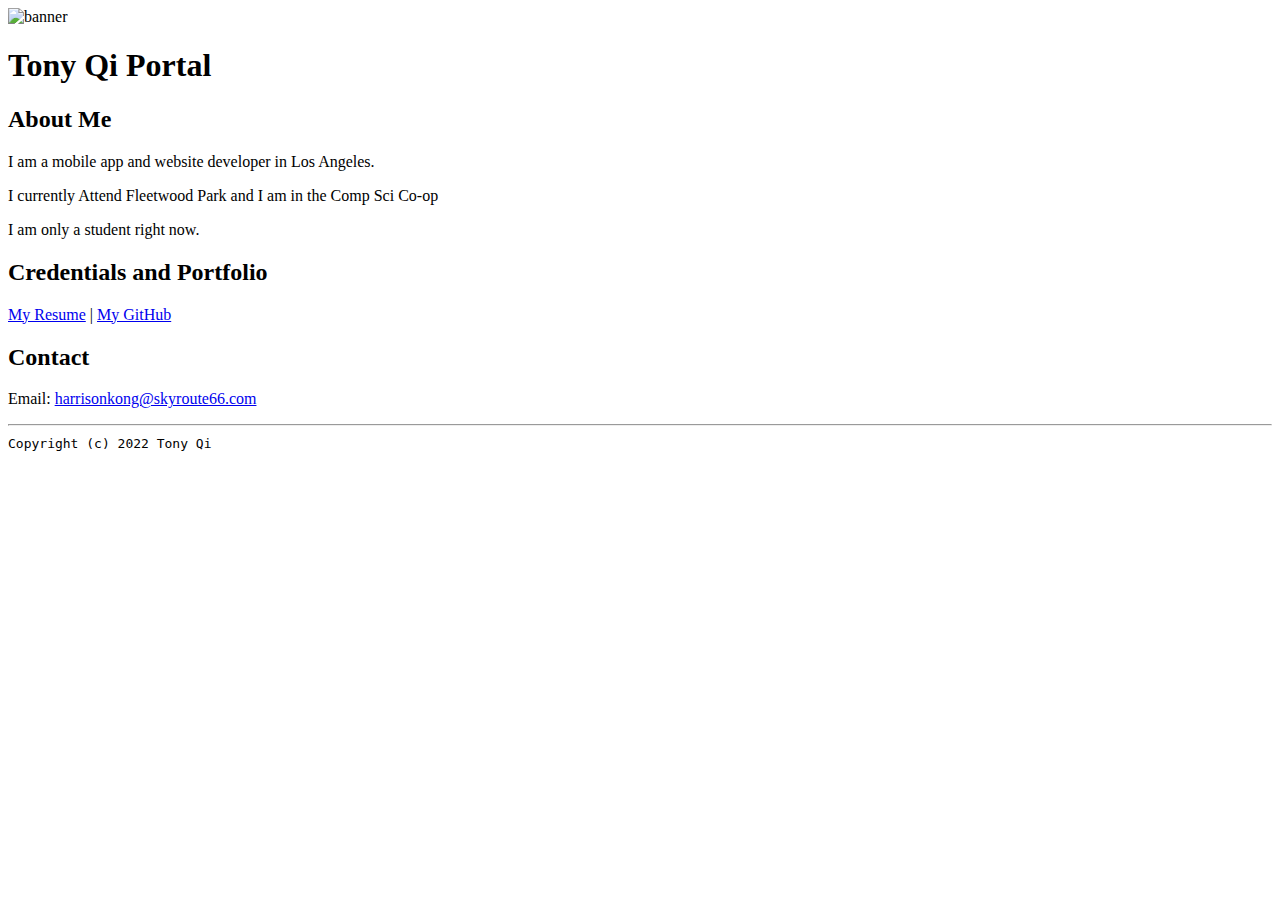
==== index.html @ f4c3f700 "Add files via upload" ====
<!doctype html>

<!-- this is a comment for human! -->

<html lang="en">

  <header>
    <title>Tony Qi Portal </title>
    <link rel="stylesheet" href="css/master.css">
    <link rel="FaviconIcon" href="favicon.ico" type="image/x-icon">
    <link rel="shortcut" href="favicon.ico" type="image/x-icon">
    <meta name="viewport" content="width=device-width, initial-scale=1, shrink-to-fit-=no">
    <meta name="name" content="Tony Qi's Portal">
    <meta name="robots" content="noindex, nofollow">
  </header>

  <body>
    <img src="images/banner.jpg" width="75%" alt="banner">
    <h1>Tony Qi Portal</h1>
    <h2>About Me</h2>
    <p> I am a mobile app and website developer in Los Angeles.</p>
    <p> I currently Attend Fleetwood Park and I am in the Comp Sci Co-op</p>
    <p> I am only a student right now. </p>
    <h2>Credentials and Portfolio</h2>

    <p><a href="resume.html">My Resume</a> | <a href ="https://github.com/TonyQi">My GitHub</a></p>
    <h2>Contact</h2>

    <p>Email: <a href="mailto:qitony2005@gmail.com">harrisonkong@skyroute66.com</a></p>
  </body>

  <footer>
    <hr>
    <code>Copyright (c) 2022 Tony Qi</code>

  </footer>

</html>
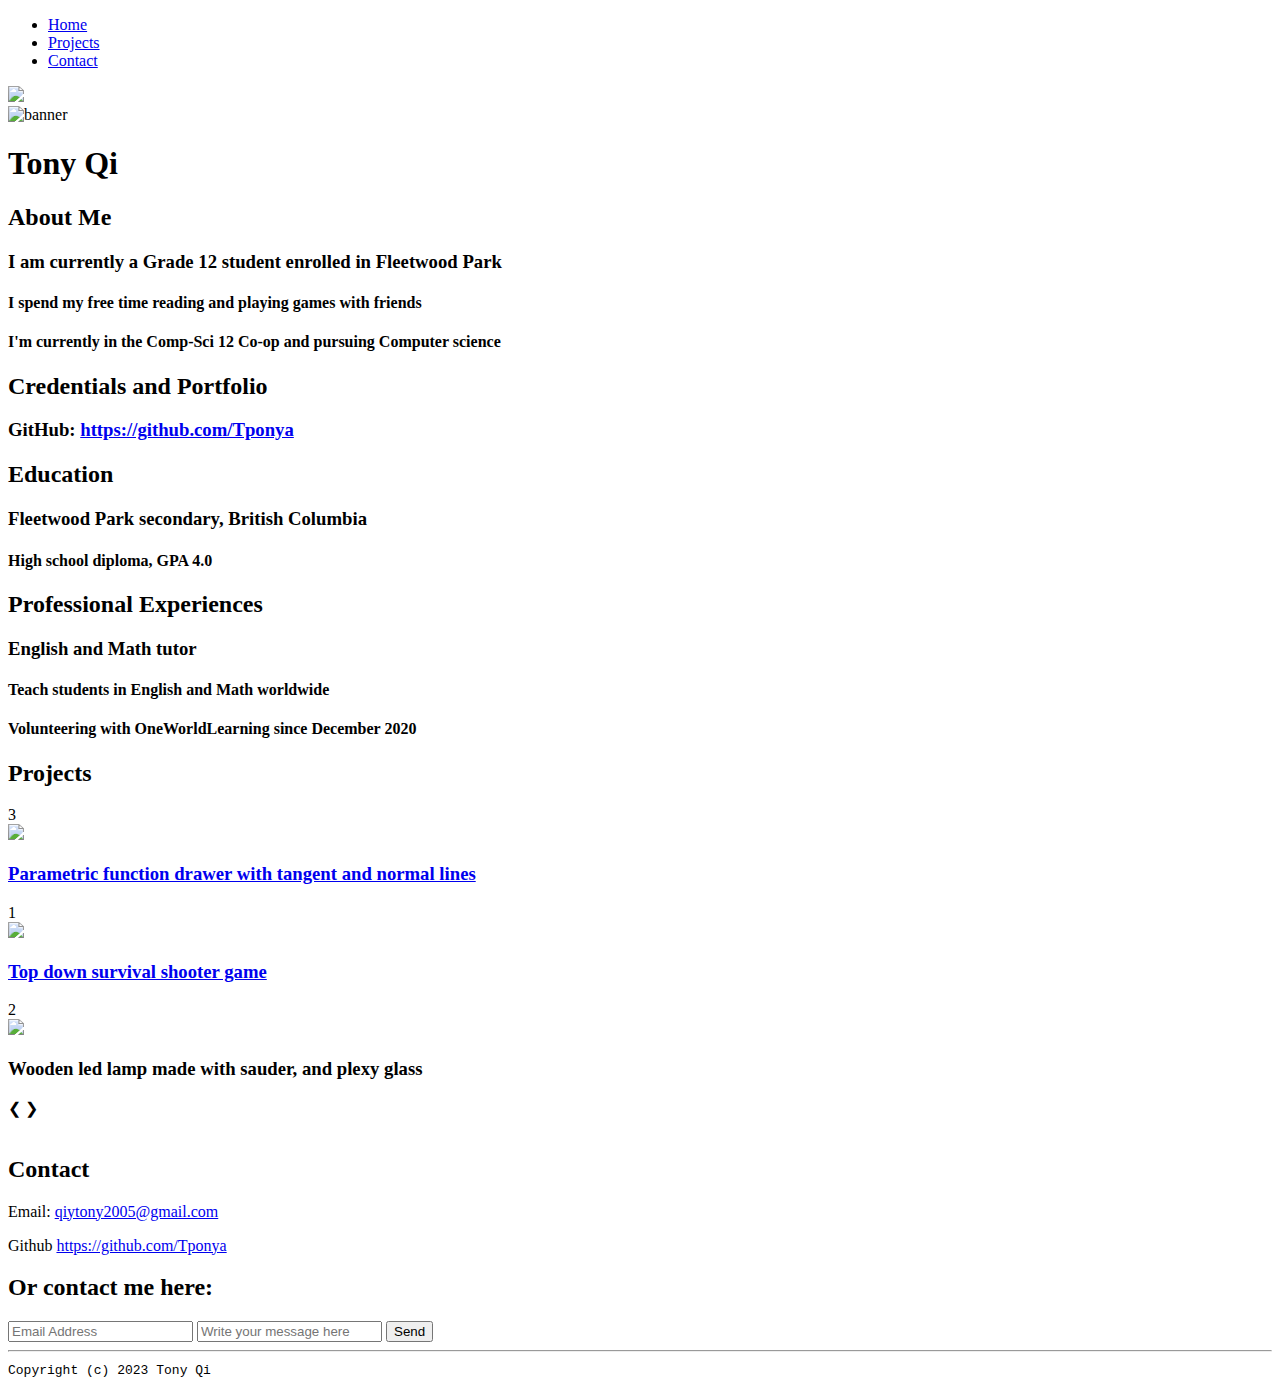
==== commit b43e45b3: "Add files via upload" ====
--- a/index.html
+++ b/index.html
@@ -1,38 +1,179 @@
-<!doctype html>
-
-<!-- this is a comment for human! -->
-
-<html lang="en">
-
-  <header>
-    <title>Tony Qi Portal </title>
-    <link rel="stylesheet" href="css/master.css">
-    <link rel="FaviconIcon" href="favicon.ico" type="image/x-icon">
-    <link rel="shortcut" href="favicon.ico" type="image/x-icon">
-    <meta name="viewport" content="width=device-width, initial-scale=1, shrink-to-fit-=no">
-    <meta name="name" content="Tony Qi's Portal">
-    <meta name="robots" content="noindex, nofollow">
-  </header>
-
-  <body>
-    <img src="images/banner.jpg" width="75%" alt="banner">
-    <h1>Tony Qi Portal</h1>
-    <h2>About Me</h2>
-    <p> I am a mobile app and website developer in Los Angeles.</p>
-    <p> I currently Attend Fleetwood Park and I am in the Comp Sci Co-op</p>
-    <p> I am only a student right now. </p>
-    <h2>Credentials and Portfolio</h2>
-
-    <p><a href="resume.html">My Resume</a> | <a href ="https://github.com/TonyQi">My GitHub</a></p>
-    <h2>Contact</h2>
-
-    <p>Email: <a href="mailto:qitony2005@gmail.com">harrisonkong@skyroute66.com</a></p>
-  </body>
-
-  <footer>
-    <hr>
-    <code>Copyright (c) 2022 Tony Qi</code>
-
-  </footer>
-
-</html>
+<!doctype html>
+
+<!-- this is a comment for human! -->
+
+<html lang="en">
+  <header id="Home">
+    <nav>
+      <ul class="Navibar">
+        <li><a class= "bar" href="#Home">Home</a></li>
+        <li><a class= "bar" href="#Projects">Projects</a></li>
+        <li><a class= "bar" href="#Contact">Contact</a></li>
+      </ul>
+    </nav>
+    <a href=https://www.google.com/url?sa=i&url=https%3A%2F%2Ftenor.com%2Fview%2Fkorok-yahaha-legend-of-zelda-breath-of-the-wild-loz-gif-22535699&psig=AOvVaw0djsVA3Y56MF2c1TvOK0Fv&ust=1675319931925000&source=images&cd=vfe&ved=0CA8QjRxqFwoTCMiAz5zb8_wCFQAAAAAdAAAAABAJ><img class="icon" src="images/Logo.PNG"></a>
+    <div id="Head_box" >
+    </div>
+    <title>Tony Qi Portal </title>
+    <link rel="stylesheet" href="css/master.css">
+    <link rel="stylesheet" href="css/carousel.css">
+    <meta name="viewport" content="width=device-width, initial-scale=1, shrink-to-fit-=no">
+    <meta name="name" content="Tony Qi's Portal">
+    <meta name="robots" content="noindex, nofollow">
+  </header>
+
+  <body>
+
+    <img class="profile" src="images/Hey its me thubs up.jpg" alt="banner">
+    <div class="about_me"> 
+        <h1> Tony Qi </h1>
+
+        <h2>About Me</h2>
+        <h3> I am currently a Grade 12 student enrolled in Fleetwood Park</h3>
+        <h4> I spend my free time reading and playing games with friends</h4>
+        <h4> I'm currently in the Comp-Sci 12 Co-op and pursuing Computer science</h4>
+
+        <h2>Credentials and Portfolio</h2>
+        <h3>GitHub: <a href="https://github.com/Tponya" target="_blank">https://github.com/Tponya</a></h3>
+        <h2>Education</h2>
+
+        <h3>Fleetwood Park secondary, British Columbia</h3>
+        <h4>High school diploma, GPA 4.0</h4>
+        <h2>Professional Experiences</h2>
+        <h3>English and Math tutor</h3>
+        <h4>Teach students in English and Math worldwide</h4>
+        <h4>Volunteering with OneWorldLearning since December 2020</h4>
+    </div>
+<!-- Let's try to do carousel-->
+
+<script>
+let slideIndex = 1;
+showSlides(slideIndex);
+
+// Next/previous controls
+function plusSlides(n) {
+  showSlides(slideIndex += n);
+}
+
+// Thumbnail image controls
+function currentSlide(n) {
+  showSlides(slideIndex = n);
+}
+
+function showSlides(n) {
+  let i;
+  let slides = document.getElementsByClassName("mySlides");
+  let dots = document.getElementsByClassName("dot");
+  if (n > slides.length) {slideIndex = 1}
+  if (n < 1) {slideIndex = slides.length}
+  for (i = 0; i < slides.length; i++) {
+    slides[i].style.display = "none";
+  }
+  for (i = 0; i < dots.length; i++) {
+    dots[i].className = dots[i].className.replace(" active", "");
+  }
+  slides[slideIndex-1].style.display = "block";
+  dots[slideIndex-1].className += " active";
+}
+    </script>
+
+<!--Slideshow container-->
+<div class="Projects"><h2> Projects </h2></div>
+<div id="Projects" class="slideshow-container">
+
+  <!-- Full-width images with number and caption text -->
+  <div class="mySlides fade">
+    <div class="numbertext">3</div>
+    <img src="images/parametric picture.PNG" style="width:20vw">
+    <div class="text"><h3> <a href ="https://py3.codeskulptor.org/#user307_bMD1EVe0fPHCbAK.py"> Parametric function drawer with tangent and normal lines </a><h3></div>
+  </div>
+
+  <div class="mySlides fade">
+    <div class="numbertext">1</div>
+    <img src="images/Last stand.PNG" style="width:20vw">
+    <div class="text"><h3> <a href="https://py3.codeskulptor.org/#user306_ePUJE6hi0yCy2RU.py"> Top down survival shooter game </a></h3></div>
+  </div>
+
+  <div class="mySlides fade">
+    <div class="numbertext">2</div>
+    <img src="images/Stand arrow stand.jpg" style="width:20vw">
+    <div class="text"><h3> Wooden led lamp made with sauder, and plexy glass</a></h3></div>
+  </div>
+
+  <!-- Next and previous buttons -->
+  <a class="prev" onclick="plusSlides(-1)">&#10094;</a>
+  <a class="next" onclick="plusSlides(1)">&#10095;</a>
+</div>
+<br>
+
+<!-- The dots/circles -->
+<div style="text-align:center">
+  <span class="dot" onclick="currentSlide(1)"></span>
+  <span class="dot" onclick="currentSlide(2)"></span>
+  <span class="dot" onclick="currentSlide(3)"></span>
+</div>
+
+<!-- Back to my code! -->
+<!--
+    <h2> Projects </h2>
+        <h3> <a href="https://py3.codeskulptor.org/#user306_DNRHvYzyKDw85JW.py"> Top down survival shooter game </a></h3>
+        <img src="images/Last stand.PNG" width="30%" alt="image of game">
+
+        <h3> Plexy glass night stand </h3>
+        <img src="images/Stand arrow stand.jpg" width="30%" alt="image of night stand">
+
+        <h3> <a href ="https://py3.codeskulptor.org/#user307_bMD1EVe0fPHCbAK.py"> Parametric function drawer with tangent and normal lines </a><h3>
+        <img src="images/parametric picture.PNG" width="30%" alt="image of parametric function flower">
+
+    <p><a href="resume.html">My Resume</a> | <a href ="https://github.com/TonyQi">My GitHub</a></p>
+    <h2>Contact</h2>
+        -->
+    <div class="inputDiv">
+    <h2>Contact</h2>
+    <p>Email: <a href="mailto:qiytony2005@gmail.com">qiytony2005@gmail.com</a></p>
+    <p>Github <a href="https://github.com/Tponya">https://github.com/Tponya</a></p>
+
+
+
+    <!-- This is the form -->
+    <h2>Or contact me here:</h2>
+<!--
+    <div class="container">
+        <form class= "contact form" onsubmit="send(); reset(); return false;">
+            <h3>GET IN TOUCH</h3>
+            <input type="text" id="name" placeholder="Your Name" required>
+            <input type="email" id="email" placeholder="Email id" required>
+            <input type="text" id="phone" placeholder="Phone no." required>
+            <textarea id="message" rows="4" placeholder="What would you like to say?"></textarea>
+            <button type="submit">Send</button>
+        </form>
+    </div>
+  -->
+
+    <form id="Contact" class="contact_form" action="https://formsubmit.co/qiytony2005@gmail.com" method="POST">
+    <div class ="input-boxes">
+      <input type="hidden" name="_subject" value="Portfolio website email">
+      <input class= "email-box" type="email" name="email" placeholder="Email Address" required>
+      <!-- replace with deployed website when done-->
+      <input type="hidden" name="_next" value="https://tponya.github.io/">
+      <input class = "message-box" type="text" name="message" placeholder="Write your message here" required>
+      <button class = "send-box"type="submit">Send</button>
+    </div>
+    </form>
+    </div>
+  
+    
+</body>
+
+<footer>
+  <hr>
+  <code>Copyright (c) 2023 Tony Qi</code>
+
+</footer>
+</html>
+
+
+
+
+
+
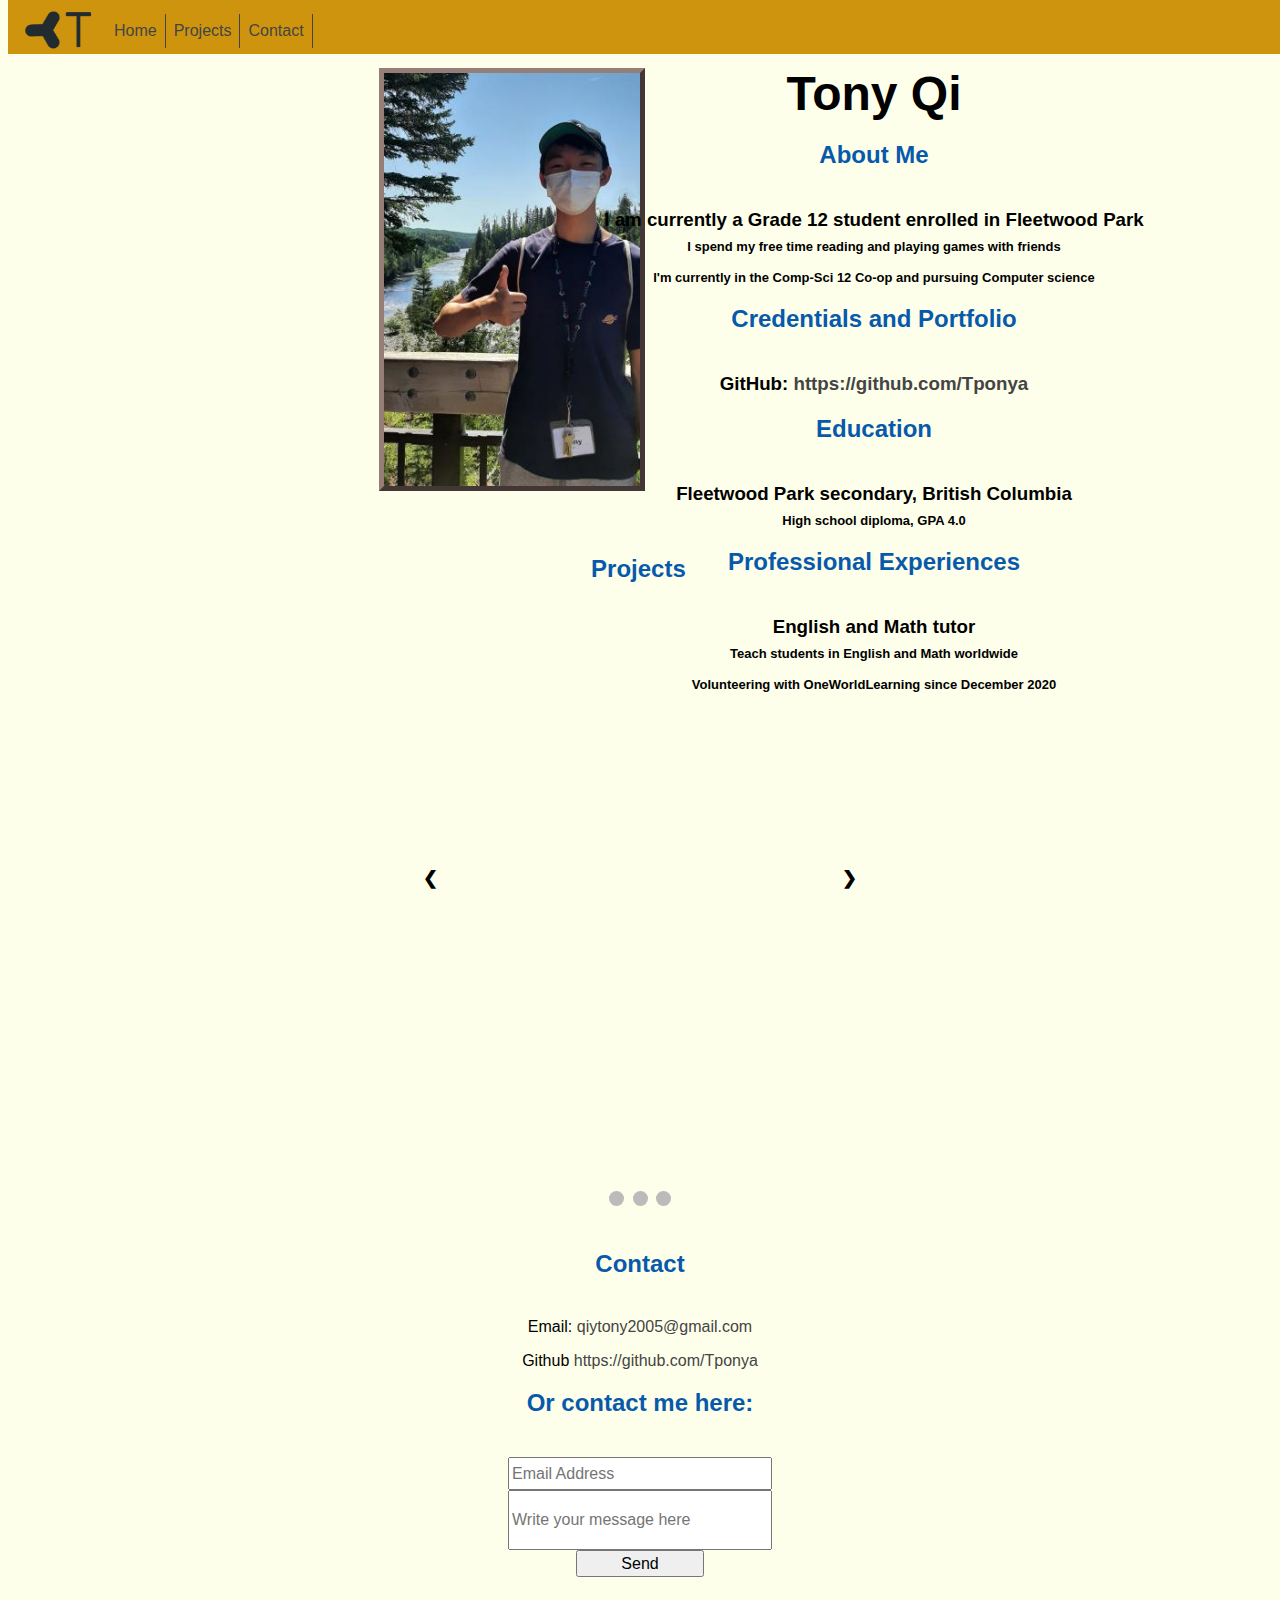
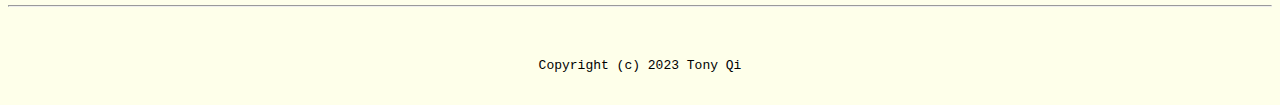
==== commit 000209c8: "Update index.html" ====
--- a/index.html
+++ b/index.html
@@ -150,7 +150,7 @@
     </div>
   -->
 
-    <form id="Contact" class="contact_form" action="https://formsubmit.co/qiytony2005@gmail.com" method="POST">
+    <form id="Contact" class="contact_form" action="7c9f8eb7dca2e9cd0ea4bf0327dfe680" method="POST">
     <div class ="input-boxes">
       <input type="hidden" name="_subject" value="Portfolio website email">
       <input class= "email-box" type="email" name="email" placeholder="Email Address" required>
--- a/css/master.css
+++ b/css/master.css
@@ -0,0 +1,178 @@
+/* Cascading stylesheet for the website */
+
+/* Text inside these asterisks and slashes are comments for human */
+
+a {
+    color: #444444;/* set the text color to blue here */
+    text-decoration: none; /* This means we do not want hyperlinks to be underlined */
+  }
+
+  a:hover {
+    color: #444444;/* set the text color to red here */
+    text-decoration: none; /* This means we do not want hyperlinks to be underlined */
+    background-color: #b4b4b4;
+  }
+
+  .icon{
+    height: 60px;
+    width: 73px;
+    left: 23px;
+    top:0px;
+    position: fixed;
+    z-index: 2;
+  }
+
+  li {
+  float: left;
+  border-right: 1px solid #444444;
+  }
+
+  #Head_box{
+    background-color: #CE940E ;
+    top: 0px;
+    height: 6vh;
+    width: 100%;
+    position: fixed;
+    z-index: 1;
+  }
+
+  .Navibar {
+    position: absolute;
+    list-style-type: none;
+    left: 100px;
+    margin: 6px;
+    padding: 0;
+    overflow: hidden;
+    background-color: #333;
+    position: fixed;
+    z-index: 2;
+  }
+
+  .bar {
+    display: block;
+    padding: 8px;
+    background-color: #CE940E;
+  }
+
+
+  body {
+    /* set the background color here */
+    background-color: rgb(254, 255, 234);
+    color: black;
+    /* set the text color to black here */
+    font-family: Arial, Helvetica, sans-serif;
+    text-align: center;   /* set the font here */
+    /* set the text alignment here */
+   }
+
+  footer {
+    margin-top: 2rem;
+    margin-bottom: 2rem;
+  }
+
+  h1 {
+    margin-bottom: 0.5rem;
+    margin-top: 3rem;
+    font-size:xxx-large
+   }
+
+  h2 {
+    /* set the text color of to #075AAB here */
+    color: #075AAB;
+    /* set both the bottom margin and top margin to 2.5rem here */
+    margin-bottom: 2.5rem;
+   }
+
+  h3 {
+    margin-bottom: 0;
+    margin-top: 2rem;
+  }
+
+  h4 {
+    margin-bottom: 1rem;
+    margin-top: 0.5rem;
+    font-weight: 600;
+    font-size:small;
+  }
+
+  h5 {
+    margin-top: 0.5rem;
+  }
+
+  hr {
+    margin-bottom: 3rem;
+    margin-top: 3rem;
+  }
+
+  /* this controls how the bullet points in the resume page looks */
+  ul {
+    display: table;
+    margin: 0 auto;
+    text-align: left;
+  }
+
+  form{
+    background: #fff;
+    justify-content: center;
+
+    
+
+  }
+  form h3{
+    color: #555;
+    font-weight: 800;
+    margin-bottom: 20px;
+  }
+
+  .about_me{
+    position: relative;
+    width: 20vw; 
+    float: right;
+    text-indent: -50vw;
+    left: 50px;
+    top: 10px;
+  }
+  .profile{
+    border: 5px outset #967E76;
+    background-color: #EEE3CB;
+    position: relative;
+    top: 60px;
+    margin: auto;
+    width: 20vw; 
+  }
+  .inputDiv{
+    position: relative;
+    top: 20px;
+  }
+  .Projects{
+    position: relative;
+    left: 10%;
+    top: 100px;
+  }
+  .mySlides fade{
+    position: absolute;
+  }
+    /* form boxes */
+        .input-boxes{
+          font-size: medium;
+          display: flex;
+          justify-content: center;
+          align-items: center;
+          flex-direction: column;
+          background-color: rgb(254, 255, 234);
+        }
+        .email-box{
+          font-size: medium;
+          height:3vh;
+          width:20vw;
+        }
+        .message-box{
+          font-size: medium;
+          height:6vh;
+          width:20vw;
+        }
+        .send-box{
+          font-size: medium;
+          height:3vh;
+          width:10vw
+        }--- a/css/carousel.css
+++ b/css/carousel.css
@@ -0,0 +1,105 @@
+
+  /* Slideshow container */
+  .slideshow-container {
+    max-width: 500px;
+    height: 500px;
+    position: relative;
+    margin-top: 140px;
+    margin-bottom: 50px;
+    margin-left: auto;
+    margin-right: auto;
+  }
+
+  /* Hide the images by default */
+  .mySlides {
+    display: none;
+  }
+
+  /* Next & previous buttons */
+  .prev {
+    cursor: pointer;
+    position: absolute;
+    top: 50%;
+    width: auto;
+    margin-top: -22px;
+    padding: 16px;
+    color: black;
+    font-weight: bold;
+    font-size: 18px;
+    transition: 0.6s ease;
+    border-radius: 0 3px 3px 0;
+    user-select: none;
+    left: 17px;
+  }
+
+  /* Position the "next button" to the right */
+  .next {
+    cursor: pointer;
+    position: absolute;
+    top: 50%;
+    width: auto;
+    margin-top: -22px;
+    padding: 16px;
+    color: black;
+    font-weight: bold;
+    font-size: 18px;
+    transition: 0.6s ease;
+    border-radius: 3px 0 0 3px;
+    user-select: none;
+    right: 17px;
+  }
+
+  /* On hover, add a black background color with a little bit see-through */
+  .prev:hover, .next:hover {
+    background-color: rgba(0,0,0,0.8);
+  }
+
+  /* Caption text */
+  .text {
+    color: black;
+    font-size: 15px;
+    position: absolute;
+    top: -60px;
+    width: 100%;
+    text-align: center;
+  }
+
+  /* Number text (1/3 etc) */
+  .numbertext {
+    color: black;
+    font-size: 12px;
+    padding: 8px 12px;
+    position: absolute;
+    top: 0;
+  }
+
+  /* The dots/bullets/indicators */
+  .dot {
+    cursor: pointer;
+    height: 15px;
+    width: 15px;
+    margin: 0 2px;
+    background-color: #bbb;
+    border-radius: 50%;
+    display: inline-block;
+    transition: background-color 0.6s ease;
+  }
+
+  .active, .dot:hover {
+    background-color: #717171;
+  }
+
+  /* Fading animation */
+  .fade {
+    animation-name: fade;
+    animation-duration: 1.5s;
+  }
+
+  @keyframes fade {
+    from {opacity: .4}
+    to {opacity: 1}
+  }
+  /* On smaller screens, decrease text size */
+  @media only screen and (max-width: 300px) {
+    .prev, .next,.text {font-size: 11px}
+  }
